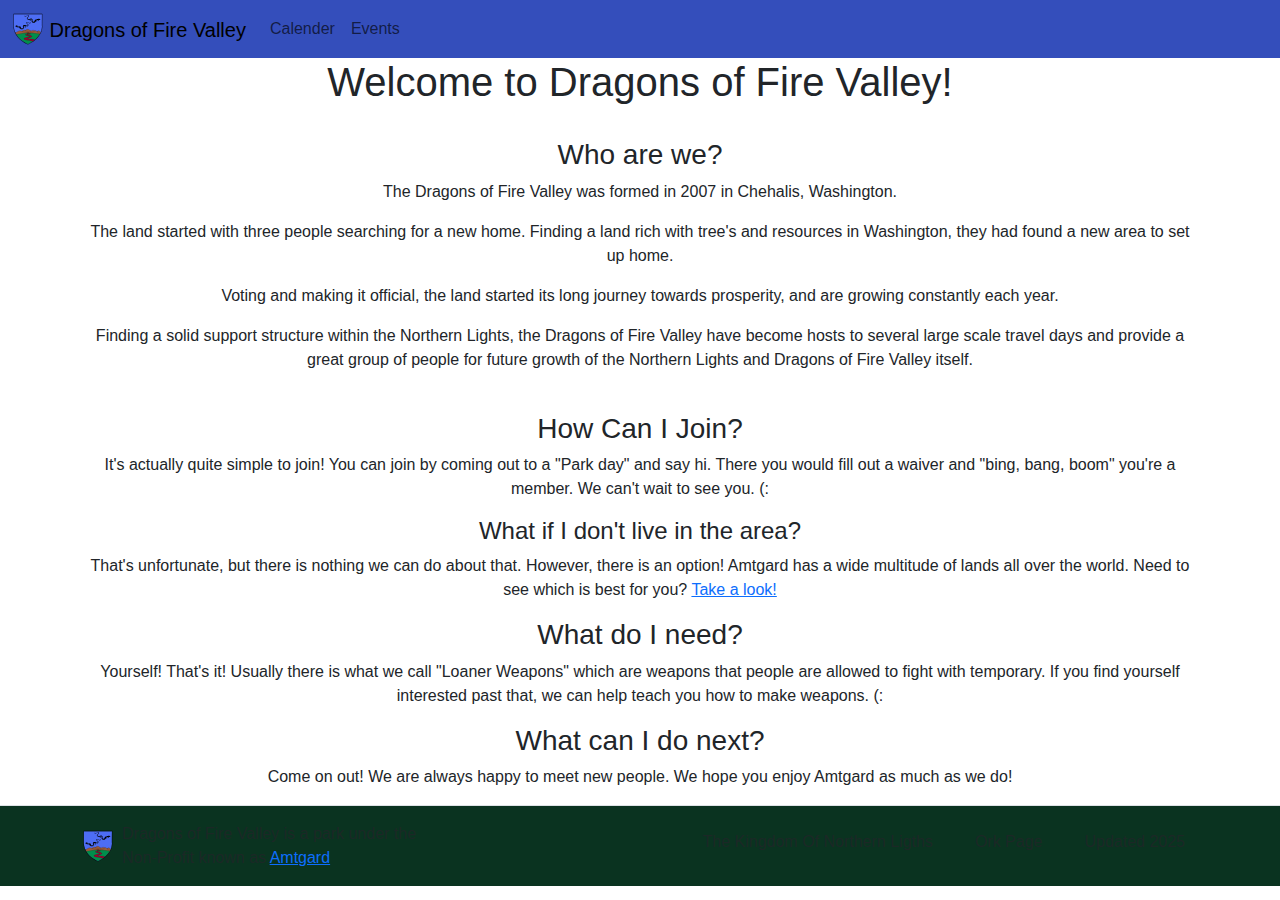
==== index.html @ 683dde50 "Added Website and filled with content" ====
<!DOCTYPE html>
<html lang="en">
<head data-bs-theme="dark">
	<meta charset="UTF-8">
	<meta name="viewport" content="width=device-width, initial-scale=1.0">
	<title>Dragons Of Fire Valley</title>
	
	<link rel="stylesheet" href="Bootstrap/bootstrap.min.css">
	<script src="Bootstrap/bootstrap.bundle.min.js"></script>
	<link rel="stylesheet" href="Bootstrap/light.css">
	<link rel="stylesheet" href="Bootstrap/dark.css">


	<link rel="stylesheet" href="index.css">
	<link rel="shortcut icon" href="Assets/DFVIcon.svg" type="image/x-icon">
	<script src="index.js" defer></script>
</head>
<body>
	<nav class="navbar navbar-expand-lg bg-body-tertiary">
		<div class="container-fluid">
			<a class="navbar-brand" href="/">
				<img src="Assets/DFVIcon.svg" alt="Dfv Icon" class="icon" />
				Dragons of Fire Valley
			</a>
			<button class="navbar-toggler" type="button" data-bs-toggle="collapse" data-bs-target="#navbarSupportedContent" aria-controls="navbarSupportedContent" aria-expanded="false" aria-label="Toggle navigation">
				<span class="navbar-toggler-icon"></span>
			</button>
			<div class="collapse navbar-collapse" id="navbarSupportedContent">
				<ul class="navbar-nav me-auto mb-2 mb-lg-0">
					<li class="nav-item">
						<a class="nav-link" aria-current="page" href="Pages/calender.html">Calender</a>
					</li>
					<li class="nav-item">
						<a class="nav-link" href="Pages/events.html">Events</a>
					</li>
					<!-- <li class="nav-item dropdown">
						<a class="nav-link dropdown-toggle" href="#" role="button" data-bs-toggle="dropdown" aria-expanded="false">
							Dropdown
						</a>
						<ul class="dropdown-menu">
							<li><a class="dropdown-item" href="#">Action</a></li>
							<li><a class="dropdown-item" href="#">Another action</a></li>
							<li><hr class="dropdown-divider"></li>
							<li><a class="dropdown-item" href="#">Something else here</a></li>
						</ul>
					</li> -->
				</ul>
			</div>
		</div>
	</nav>
	<main class="text-center container">
		<h1>
			Welcome to Dragons of Fire Valley!
		</h1>
		<br />
		<h3>Who are we?</h3>
		<p>The Dragons of Fire Valley was formed in 2007 in Chehalis, Washington.</p>
		<p>The land started with three people searching for a new home. Finding a land rich with tree's and resources in Washington, they had found a new area to set up home.</p>
		<p>Voting and making it official, the land started its long journey towards prosperity, and are growing constantly each year.</p>
		<p>Finding a solid support structure within the Northern Lights, the Dragons of Fire Valley have become hosts to several large scale travel days and provide a great group of people for future growth of the Northern Lights and Dragons of Fire Valley itself.</p><br />
		
		<h3>How Can I Join?</h3>
		<p>It's actually quite simple to join! You can join by coming out to a "Park day" and say hi. There you would fill out a waiver and "bing, bang, boom" you're a member. We can't wait to see you. &lpar;:</p>

		<h4>What if I don't live in the area?</h4>
		<p>That's unfortunate, but there is nothing we can do about that. However, there is an option! Amtgard has a wide multitude of lands all over the world. Need to see which is best for you? <a href="https://ork.amtgard.com/orkui/index.php?Route=Atlas" target="_blank">Take a look!</a></p>
		
		<h3>What do I need?</h3>
		<p>Yourself! That's it! Usually there is what we call "Loaner Weapons" which are weapons that people are allowed to fight with temporary. If you find yourself interested past that, we can help teach you how to make weapons. &lpar;:</p>

		<h3>What can I do next?</h3>
		<p>Come on out! We are always happy to meet new people. We hope you enjoy Amtgard as much as we do!</p>
	</main>
	<div class="container-fluid footer border-top">
		<footer class="container d-flex flex-wrap justify-content-between align-items-center py-3">
			<div class="col-md-4 d-flex align-items-center">
				<a href="/" class="mb-3 me-2 mb-md-0 text-body-secondary text-decoration-none lh-1">
					<img src="Assets/DFVIcon.svg" alt="Dfv Icon" class="icon" />
				</a>
				<span class="mb-3 mb-md-0 text-body-secondary">Dragons of Fire Valley is a park under the Non-Profit known as <a href="https://www.amtgard.com/">Amtgard</a></span>
		  	</div>
			<ul class="nav col-md-6 justify-content-end list-unstyled d-flex">
				<li class="ms-3">
					<a href="https://amtgardnorthernlights.org/" target="_blank" class="text-body-secondary btn h6">
						The Kingdom Of Northern Ligths
					</a>
				</li>
				<li class="ms-3">
					<a class="text-body-secondary btn h6" target="_blank" href="https://ork.amtgard.com/orkui/index.php?Route=Park/index/355">
						Ork Page
					</a>
				</li>
				<li class="ms-3">
					<span class="text-body-secondary btn h6">
						Updated 2025
					</span>
				</li>
			</ul>
		</footer>
	</div>
</body>
</html>
---- Bootstrap/light.css ----
@media (prefers-color-scheme: light){
:root{
  --bs-blue: #0d6efd;
  --bs-indigo: #6610f2;
  --bs-purple: #6f42c1;
  --bs-pink: #d63384;
  --bs-red: #dc3545;
  --bs-orange: #fd7e14;
  --bs-yellow: #ffc107;
  --bs-green: #198754;
  --bs-teal: #20c997;
  --bs-cyan: #0dcaf0;
  --bs-black: #000;
  --bs-white: #fff;
  --bs-gray: #6c757d;
  --bs-gray-dark: #343a40;
  --bs-gray-100: #f8f9fa;
  --bs-gray-200: #e9ecef;
  --bs-gray-300: #dee2e6;
  --bs-gray-400: #ced4da;
  --bs-gray-500: #adb5bd;
  --bs-gray-600: #6c757d;
  --bs-gray-700: #495057;
  --bs-gray-800: #343a40;
  --bs-gray-900: #212529;
  --bs-primary: #fd0d0d; /*#0d6efd*/
  --bs-secondary: #6c757d;
  --bs-success: #198754;
  --bs-info: #0dcaf0;
  --bs-warning: #ffc107;
  --bs-danger: #dc3545;
  --bs-light: #f8f9fa;
  --bs-dark: #212529;
  --bs-primary-rgb: 253, 13, 13;
  --bs-secondary-rgb: 108, 117, 125;
  --bs-success-rgb: 25, 135, 84;
  --bs-info-rgb: 13, 202, 240;
  --bs-warning-rgb: 255, 193, 7;
  --bs-danger-rgb: 220, 53, 69;
  --bs-light-rgb: 248, 249, 250;
  --bs-dark-rgb: 33, 37, 41;
  --bs-primary-text-emphasis: #650505; /*#052c65*/
  --bs-secondary-text-emphasis: #2b2f32;
  --bs-success-text-emphasis: #0a3622;
  --bs-info-text-emphasis: #055160;
  --bs-warning-text-emphasis: #664d03;
  --bs-danger-text-emphasis: #58151c;
  --bs-light-text-emphasis: #495057;
  --bs-dark-text-emphasis: #495057;
  --bs-primary-bg-subtle: #ffcfcf; /*#cfe2ff*/
  --bs-secondary-bg-subtle: #e2e3e5;
  --bs-success-bg-subtle: #d1e7dd;
  --bs-info-bg-subtle: #cff4fc;
  --bs-warning-bg-subtle: #fff3cd;
  --bs-danger-bg-subtle: #f8d7da;
  --bs-light-bg-subtle: #fcfcfd;
  --bs-dark-bg-subtle: #ced4da;
  --bs-primary-border-subtle: #fe9e9e; /*#9ec5fe*/
  --bs-secondary-border-subtle: #c4c8cb;
  --bs-success-border-subtle: #a3cfbb;
  --bs-info-border-subtle: #9eeaf9;
  --bs-warning-border-subtle: #ffe69c;
  --bs-danger-border-subtle: #f1aeb5;
  --bs-light-border-subtle: #e9ecef;
  --bs-dark-border-subtle: #adb5bd;
  --bs-white-rgb: 255, 255, 255;
  --bs-black-rgb: 0, 0, 0;
  --bs-font-sans-serif: system-ui, -apple-system, "Segoe UI", Roboto, "Helvetica Neue", "Noto Sans", "Liberation Sans", Arial, sans-serif, "Apple Color Emoji", "Segoe UI Emoji", "Segoe UI Symbol", "Noto Color Emoji";
  --bs-font-monospace: SFMono-Regular, Menlo, Monaco, Consolas, "Liberation Mono", "Courier New", monospace;
  --bs-gradient: linear-gradient(180deg, rgba(255, 255, 255, 0.15), rgba(255, 255, 255, 0));
  --bs-body-font-family: var(--bs-font-sans-serif);
  --bs-body-font-size: 1rem;
  --bs-body-font-weight: 400;
  --bs-body-line-height: 1.5;
  --bs-body-color: #212529;
  --bs-body-color-rgb: 33, 37, 41;
  --bs-body-bg: #fff;
  --bs-body-bg-rgb: 255, 255, 255;
  --bs-emphasis-color: #000;
  --bs-emphasis-color-rgb: 0, 0, 0;
  --bs-secondary-color: rgba(33, 37, 41, 0.75);
  --bs-secondary-color-rgb: 33, 37, 41;
  --bs-secondary-bg: #e9ecef;
  --bs-secondary-bg-rgb: 233, 236, 239;
  --bs-tertiary-color: rgba(33, 37, 41, 0.5);
  --bs-tertiary-color-rgb: 33, 37, 41;
  --bs-tertiary-bg: #f8f9fa;
  --bs-tertiary-bg-rgb: 248, 249, 250;
  --bs-heading-color: inherit;
  --bs-link-color: #0d6efd;
  --bs-link-color-rgb: 13, 110, 253;
  --bs-link-decoration: underline;
  --bs-link-hover-color: #0a58ca;
  --bs-link-hover-color-rgb: 10, 88, 202;
  --bs-code-color: #d63384;
  --bs-highlight-color: #212529;
  --bs-highlight-bg: #fff3cd;
  --bs-border-width: 1px;
  --bs-border-style: solid;
  --bs-border-color: #dee2e6;
  --bs-border-color-translucent: rgba(0, 0, 0, 0.175);
  --bs-border-radius: 0.375rem;
  --bs-border-radius-sm: 0.25rem;
  --bs-border-radius-lg: 0.5rem;
  --bs-border-radius-xl: 1rem;
  --bs-border-radius-xxl: 2rem;
  --bs-border-radius-2xl: var(--bs-border-radius-xxl);
  --bs-border-radius-pill: 50rem;
  --bs-box-shadow: 0 0.5rem 1rem rgba(0, 0, 0, 0.15);
  --bs-box-shadow-sm: 0 0.125rem 0.25rem rgba(0, 0, 0, 0.075);
  --bs-box-shadow-lg: 0 1rem 3rem rgba(0, 0, 0, 0.175);
  --bs-box-shadow-inset: inset 0 1px 2px rgba(0, 0, 0, 0.075);
  --bs-focus-ring-width: 0.25rem;
  --bs-focus-ring-opacity: 0.25;
  --bs-focus-ring-color: rgba(13, 110, 253, 0.25);
  --bs-form-valid-color: #198754;
  --bs-form-valid-border-color: #198754;
  --bs-form-invalid-color: #dc3545;
  --bs-form-invalid-border-color: #dc3545;
}
}
---- Bootstrap/dark.css ----
@media (prefers-color-scheme: dark){
:root {
    color-scheme: dark;
    --bs-body-color: #dee2e6;
    --bs-body-color-rgb: 222, 226, 230;
    --bs-body-bg: #212529;
    --bs-body-bg-rgb: 33, 37, 41;
    --bs-primary: #fd0d0d; /*#0d6efd*/
    --bs-primary-rgb: 253, 13, 13;
    --bs-emphasis-color: #fff;
    --bs-emphasis-color-rgb: 255, 255, 255;
    --bs-secondary-color: rgba(222, 226, 230, 0.75);
    --bs-secondary-color-rgb: 222, 226, 230;
    --bs-secondary-bg: #343a40;
    --bs-secondary-bg-rgb: 52, 58, 64;
    --bs-tertiary-color: rgba(222, 226, 230, 0.5);
    --bs-tertiary-color-rgb: 222, 226, 230;
    --bs-tertiary-bg: #2b3035;
    --bs-tertiary-bg-rgb: 43, 48, 53;
    --bs-primary-text-emphasis: #fe6e6e; /*#6ea8fe*/
    --bs-secondary-text-emphasis: #a7acb1;
    --bs-success-text-emphasis: #75b798;
    --bs-info-text-emphasis: #6edff6;
    --bs-warning-text-emphasis: #ffda6a;
    --bs-danger-text-emphasis: #ea868f;
    --bs-light-text-emphasis: #f8f9fa;
    --bs-dark-text-emphasis: #dee2e6;
    --bs-primary-bg-subtle: #330303; /*#031633*/
    --bs-secondary-bg-subtle: #161719;
    --bs-success-bg-subtle: #051b11;
    --bs-info-bg-subtle: #032830;
    --bs-warning-bg-subtle: #332701;
    --bs-danger-bg-subtle: #2c0b0e;
    --bs-light-bg-subtle: #343a40;
    --bs-dark-bg-subtle: #1a1d20;
    --bs-primary-border-subtle: #980808; /*#084298*/
    --bs-secondary-border-subtle: #41464b;
    --bs-success-border-subtle: #0f5132;
    --bs-info-border-subtle: #087990;
    --bs-warning-border-subtle: #997404;
    --bs-danger-border-subtle: #842029;
    --bs-light-border-subtle: #495057;
    --bs-dark-border-subtle: #343a40;
    --bs-heading-color: inherit;
    --bs-link-color: #6ea8fe;
    --bs-link-hover-color: #8bb9fe;
    --bs-link-color-rgb: 110, 168, 254;
    --bs-link-hover-color-rgb: 139, 185, 254;
    --bs-code-color: #e685b5;
    --bs-highlight-color: #dee2e6;
    --bs-highlight-bg: #664d03;
    --bs-border-color: #495057;
    --bs-border-color-translucent: rgba(255, 255, 255, 0.15);
    --bs-form-valid-color: #75b798;
    --bs-form-valid-border-color: #75b798;
    --bs-form-invalid-color: #ea868f;
    --bs-form-invalid-border-color: #ea868f;
  }
}
---- index.css ----
/* Webpage Dark By Default */

*{
	font-family: Arial, Helvetica, sans-serif;
}

:root{
	--color-step: 8;

	--dfv-blue-hex: #4d6df4;
	--dfv-brown-hex: #9a5b3a;
	--dfv-green-hex: #008e4c;
	--dfv-red-hex: #9c0030;

	/*Blues*/
	--dfv-blue-p2: hsl(from var(--dfv-blue-hex) h s calc(l + (var(--color-step) * 2)));
	--dfv-blue-p1: hsl(from var(--dfv-blue-hex) h s calc(l + var(--color-step)));
	--dfv-blue: hsl(from var(--dfv-blue-hex) h s l);
	--dfv-blue-m1: hsl(from var(--dfv-blue-hex) h calc(s - (var(--color-step) * 2)) calc(l - var(--color-step)));
	--dfv-blue-m2: hsl(from var(--dfv-blue-hex) h calc(s - (var(--color-step) * 4)) calc(l - (var(--color-step) * 2)));
	
	/*Browns*/
	--dfv-brown-p2: hsl(from var(--dfv-brown-hex) h s calc(l + (var(--color-step) * 2)));
	--dfv-brown-p1: hsl(from var(--dfv-brown-hex) h s calc(l + var(--color-step)));
	--dfv-brown: hsl(from var(--dfv-brown-hex) h s l);
	--dfv-brown-m1: hsl(from var(--dfv-brown-hex) h calc(s - (var(--color-step) * 2)) calc(l - var(--color-step)));
	--dfv-brown-m2: hsl(from var(--dfv-brown-hex) h calc(s - (var(--color-step) * 4)) calc(l - (var(--color-step) * 2)));	
	
	/*Green*/
	--dfv-green-p2: hsl(from var(--dfv-green-hex) h s calc(l + (var(--color-step) * 2)));
	--dfv-green-p1: hsl(from var(--dfv-green-hex) h s calc(l + var(--color-step)));
	--dfv-green: hsl(from var(--dfv-green-hex) h s l);
	--dfv-green-m1: hsl(from var(--dfv-green-hex) h calc(s - (var(--color-step) * 2)) calc(l - var(--color-step)));
	--dfv-green-m2: hsl(from var(--dfv-green-hex) h calc(s - (var(--color-step) * 4)) calc(l - (var(--color-step) * 2)));
	
	/*Red*/
	--dfv-red-p2: hsl(from var(--dfv-red-hex) h s calc(l + (var(--color-step) * 2)));
	--dfv-red-p1: hsl(from var(--dfv-red-hex) h s calc(l + var(--color-step)));
	--dfv-red: hsl(from var(--dfv-red-hex) h s l);
	--dfv-red-m1: hsl(from var(--dfv-red-hex) h calc(s - (var(--color-step) * 2)) calc(l - var(--color-step)));
	--dfv-red-m2: hsl(from var(--dfv-red-hex) h calc(s - (var(--color-step) * 4)) calc(l - (var(--color-step) * 2)));
}

body, .nogap{
	margin: 0;
	padding: 0;
}


.sample{
	width: 25px;
	height: 25px;
	margin: 10px;
}
.sample-blue-1 {background-color: var(--dfv-blue-p2);}
.sample-blue-2 {background-color: var(--dfv-blue-p1);}
.sample-blue-3 {background-color: var(--dfv-blue);}
.sample-blue-4 {background-color: var(--dfv-blue-m1);}
.sample-blue-5 {background-color: var(--dfv-blue-m2);}

.sample-brown-1 {background-color: var(--dfv-brown-p2);}
.sample-brown-2 {background-color: var(--dfv-brown-p1);}
.sample-brown-3 {background-color: var(--dfv-brown);}
.sample-brown-4 {background-color: var(--dfv-brown-m1);}
.sample-brown-5 {background-color: var(--dfv-brown-m2);}

.sample-green-1 {background-color: var(--dfv-green-p2);}
.sample-green-2 {background-color: var(--dfv-green-p1);}
.sample-green-3 {background-color: var(--dfv-green);}
.sample-green-4 {background-color: var(--dfv-green-m1);}
.sample-green-5 {background-color: var(--dfv-green-m2);}

.sample-red-1 {background-color: var(--dfv-red-p2);}
.sample-red-2 {background-color: var(--dfv-red-p1);}
.sample-red-3 {background-color: var(--dfv-red);}
.sample-red-4 {background-color: var(--dfv-red-m1);}
.sample-red-5 {background-color: var(--dfv-red-m2);}


.icon
{
	height: 2rem;
	width: 2rem;
	object-fit: contain;
	display: inline;
	vertical-align: bottom;
}


.navbar{
	position: sticky;
	top: 0;
	background-color: var(--dfv-blue-m2) !important;
}

.footer{
	bottom: 0px;
	background-color: var(--dfv-green-m2) !important;
}

iframe{
	width: 100%;
}

iframe #document body{
	background-color: #00ff00 !important;
}
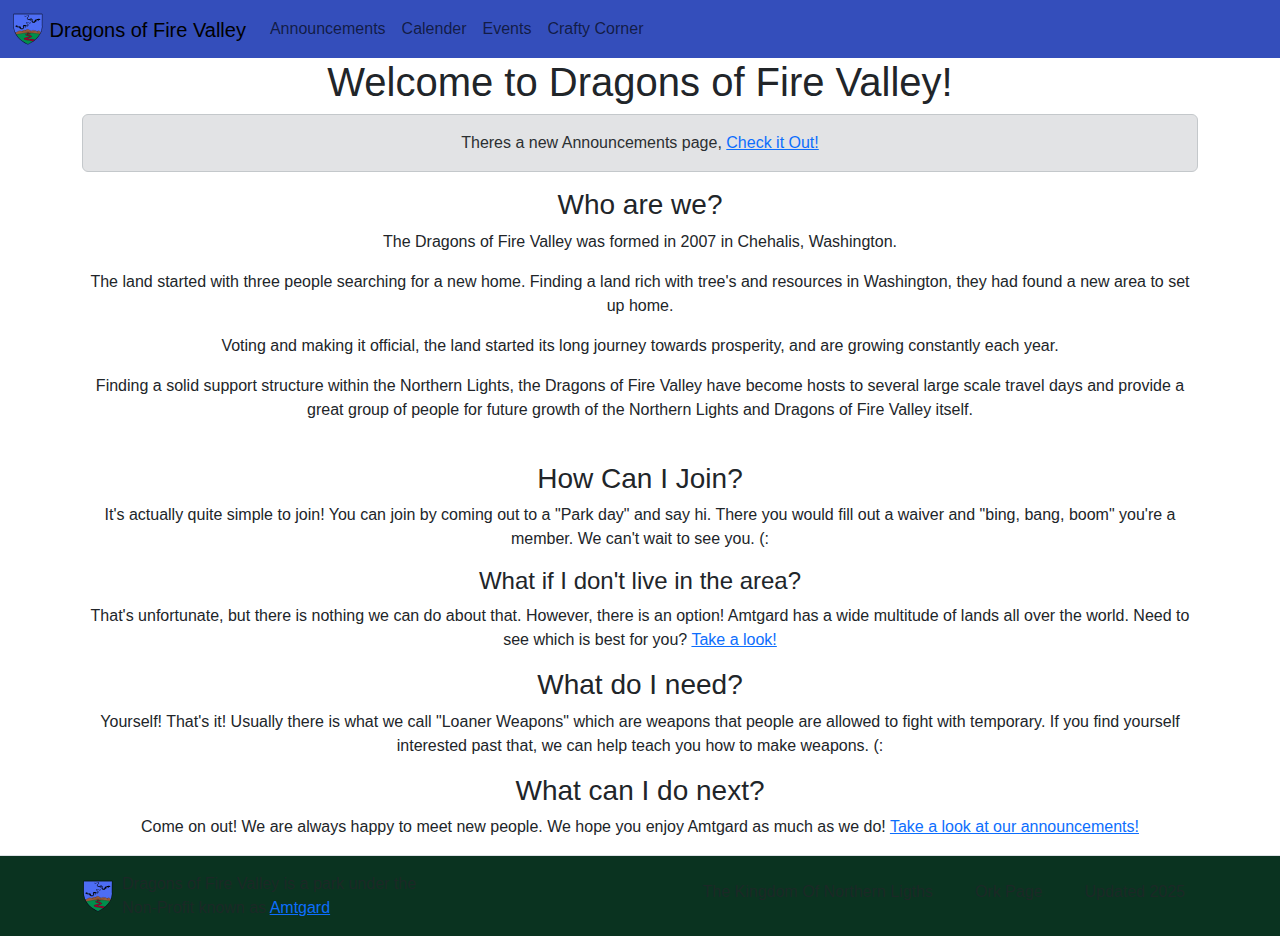
==== commit 23e41c89: "Added Announcements and Crafty Corner Pages" ====
--- a/index.html
+++ b/index.html
@@ -28,10 +28,16 @@
 			<div class="collapse navbar-collapse" id="navbarSupportedContent">
 				<ul class="navbar-nav me-auto mb-2 mb-lg-0">
 					<li class="nav-item">
+						<a class="nav-link" href="Pages/announcements.html">Announcements</a>
+					</li>
+					<li class="nav-item">
 						<a class="nav-link" aria-current="page" href="Pages/calender.html">Calender</a>
 					</li>
 					<li class="nav-item">
 						<a class="nav-link" href="Pages/events.html">Events</a>
+					</li>
+					<li class="nav-item">
+						<a class="nav-link" href="Pages/craftycorner.html">Crafty Corner</a>
 					</li>
 					<!-- <li class="nav-item dropdown">
 						<a class="nav-link dropdown-toggle" href="#" role="button" data-bs-toggle="dropdown" aria-expanded="false">
@@ -52,7 +58,9 @@
 		<h1>
 			Welcome to Dragons of Fire Valley!
 		</h1>
-		<br />
+		<div class="alert alert-secondary">
+			Theres a new Announcements page, <a href="Pages/announcements.html">Check it Out!</a>
+		</div>
 		<h3>Who are we?</h3>
 		<p>The Dragons of Fire Valley was formed in 2007 in Chehalis, Washington.</p>
 		<p>The land started with three people searching for a new home. Finding a land rich with tree's and resources in Washington, they had found a new area to set up home.</p>
@@ -69,7 +77,10 @@
 		<p>Yourself! That's it! Usually there is what we call "Loaner Weapons" which are weapons that people are allowed to fight with temporary. If you find yourself interested past that, we can help teach you how to make weapons. &lpar;:</p>
 
 		<h3>What can I do next?</h3>
-		<p>Come on out! We are always happy to meet new people. We hope you enjoy Amtgard as much as we do!</p>
+		<p>
+			Come on out! We are always happy to meet new people. We hope you enjoy Amtgard as much as we do!
+			<a href="Pages/announcements.html">Take a look at our announcements!</a>
+		</p>
 	</main>
 	<div class="container-fluid footer border-top">
 		<footer class="container d-flex flex-wrap justify-content-between align-items-center py-3">
--- a/index.css
+++ b/index.css
@@ -87,6 +87,7 @@
 }
 
 
+
 .navbar{
 	position: sticky;
 	top: 0;
@@ -102,6 +103,28 @@
 	width: 100%;
 }
 
-iframe #document body{
-	background-color: #00ff00 !important;
+.announce:nth-child(odd)
+{
+	background-color: var(--bs-tertiary-bg);
+	border-radius: var(--bs-border-radius);
+	overflow: hidden;
+}
+
+.announce img
+{
+	height: 4rem;
+	width: 4rem;
+	border-radius: 2rem;
+	object-fit: cover;
+	border: solid 0.2rem var(--dfv-red-m2);
+}
+
+.announce-dates
+{
+	margin-top: 1rem;
+}
+
+.announce-dates .col:nth-child(even)
+{
+	background-color: var(--bs-secondary-bg);
 }